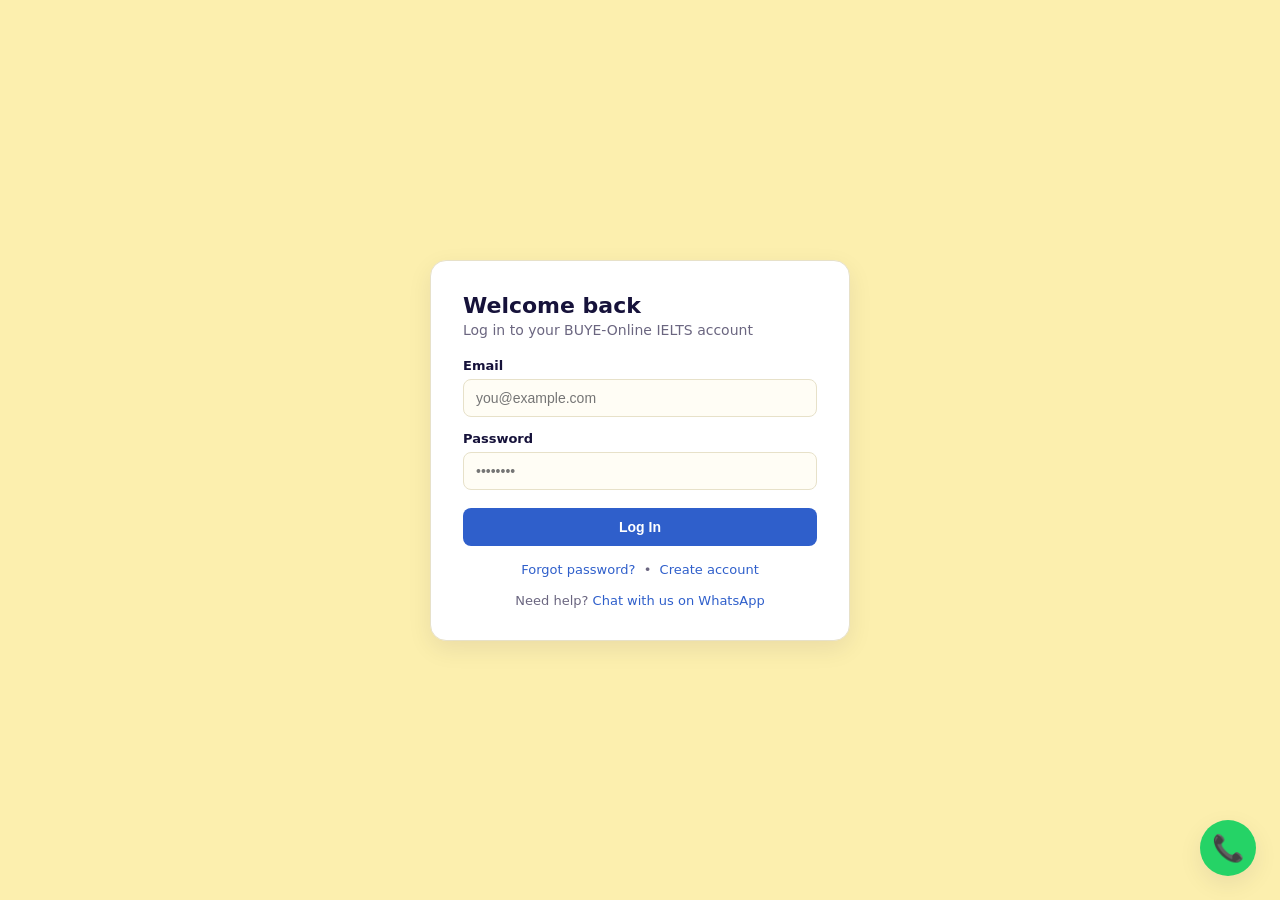
==== frontend/index.html @ cf6a556f "Initial IELTS website deployment" ====
<!DOCTYPE html>
<html lang="en">
<head>
<meta charset="UTF-8" />
<meta name="viewport" content="width=device-width, initial-scale=1.0" />
<title>Login — BUYE-Online</title>
<link rel="stylesheet" href="assets/style.css" />
</head>
<body>
  <div class="auth-wrap">
    <div class="card">
      <h1>Welcome back</h1>
      <p class="sub">Log in to your BUYE-Online IELTS account</p>

      <form id="loginForm">
        <label>Email</label>
        <input type="email" id="email" required placeholder="you@example.com" />
        <label>Password</label>
        <input type="password" id="password" required placeholder="••••••••" />
        <button class="btn" type="submit">Log In</button>
      </form>

      <div class="foot-links">
        <a href="forgot-password.html">Forgot password?</a> &nbsp;•&nbsp;
        <a href="signup.html">Create account</a>
      </div>
      <div class="foot-links">
        Need help? <a href="#" id="waLink">Chat with us on WhatsApp</a>
      </div>
    </div>
  </div>

  <script src="assets/config.js"></script>
  <script src="assets/app.js"></script>
  <script>
    document.getElementById('waLink').href = 'https://wa.me/' + WHATSAPP_NUMBER;

    // Auto-login: if a valid session token already exists, skip straight to dashboard.
    (async function autoLogin() {
      const token = getToken();
      if (!token) return;
      try {
        const data = await api('checkSession', {});
        setStoredUser(data.user);
        window.location.href = data.user.role === 'admin' ? 'admin-dashboard.html' : 'trainer-dashboard.html';
      } catch (e) { clearToken(); }
    })();

    document.getElementById('loginForm').addEventListener('submit', async function (e) {
      e.preventDefault();
      const email = document.getElementById('email').value.trim();
      const password = document.getElementById('password').value;
      try {
        const data = await api('login', { email: email, password: password });
        setToken(data.token);
        setStoredUser(data.user);
        toast('Welcome, ' + data.user.name + '!', 'success');
        setTimeout(function () {
          window.location.href = data.user.role === 'admin' ? 'admin-dashboard.html' : 'trainer-dashboard.html';
        }, 400);
      } catch (err) {
        toast(err.message, 'error');
      }
    });
  </script>
</body>
</html>
---- frontend/assets/style.css ----
:root {
  --cream: #FCEFAE;
  --navy: #16123A;
  --green: #1FAE7A;
  --blue: #2F5FCB;
  --orange: #F5941F;
  --red: #E8433A;
  --purple: #7B3FE4;
  --card-bg: #FFFFFF;
  --border: #E7E1C9;
  --shadow: 0 8px 24px rgba(22, 18, 58, 0.08);
}

* { box-sizing: border-box; }

body {
  margin: 0;
  font-family: 'Segoe UI', system-ui, -apple-system, sans-serif;
  background: var(--cream);
  color: var(--navy);
}

a { color: var(--blue); text-decoration: none; }

.topbar {
  display: flex;
  align-items: center;
  justify-content: space-between;
  padding: 14px 24px;
  background: var(--navy);
  color: #fff;
}
.topbar .brand { font-weight: 800; font-size: 20px; letter-spacing: 0.5px; }
.topbar .tagline { font-size: 12px; opacity: 0.7; letter-spacing: 1px; }

.auth-wrap {
  min-height: 100vh;
  display: flex;
  align-items: center;
  justify-content: center;
  padding: 24px;
}

.card {
  background: var(--card-bg);
  border-radius: 16px;
  box-shadow: var(--shadow);
  border: 1px solid var(--border);
  padding: 32px;
  width: 100%;
  max-width: 420px;
}

.card h1 { font-size: 22px; margin: 0 0 4px; }
.card p.sub { margin: 0 0 20px; color: #6b6680; font-size: 14px; }

label { display: block; font-size: 13px; font-weight: 600; margin: 14px 0 6px; }
input, select, textarea {
  width: 100%;
  padding: 10px 12px;
  border: 1px solid var(--border);
  border-radius: 8px;
  font-size: 14px;
  background: #FFFDF5;
}
input:focus, select:focus, textarea:focus { outline: 2px solid var(--blue); }

.btn {
  display: inline-block;
  cursor: pointer;
  border: none;
  border-radius: 8px;
  padding: 11px 18px;
  font-weight: 700;
  font-size: 14px;
  color: #fff;
  background: var(--blue);
  width: 100%;
  margin-top: 18px;
  transition: transform 0.1s ease;
}
.btn:hover { transform: translateY(-1px); }
.btn.green { background: var(--green); }
.btn.orange { background: var(--orange); }
.btn.red { background: var(--red); }
.btn.purple { background: var(--purple); }
.btn.small { width: auto; padding: 8px 14px; margin-top: 0; font-size: 13px; }
.btn.ghost { background: transparent; color: var(--navy); border: 1px solid var(--border); }

.foot-links { margin-top: 16px; font-size: 13px; text-align: center; color: #6b6680; }

.toast {
  position: fixed;
  bottom: 24px;
  left: 50%;
  transform: translateX(-50%);
  background: var(--navy);
  color: #fff;
  padding: 12px 20px;
  border-radius: 10px;
  font-size: 14px;
  box-shadow: var(--shadow);
  z-index: 999;
  max-width: 90vw;
}
.toast.error { background: var(--red); }
.toast.success { background: var(--green); }

.whatsapp-fab {
  position: fixed;
  bottom: 24px;
  right: 24px;
  background: #25D366;
  color: #fff;
  width: 56px;
  height: 56px;
  border-radius: 50%;
  display: flex;
  align-items: center;
  justify-content: center;
  font-size: 26px;
  box-shadow: var(--shadow);
  z-index: 998;
}

.dash-layout { display: flex; min-height: calc(100vh - 58px); }
.sidebar {
  width: 220px;
  background: #FFFDF5;
  border-right: 1px solid var(--border);
  padding: 18px 12px;
}
.sidebar button {
  display: block;
  width: 100%;
  text-align: left;
  background: none;
  border: none;
  padding: 10px 12px;
  border-radius: 8px;
  margin-bottom: 4px;
  font-weight: 600;
  font-size: 14px;
  color: var(--navy);
  cursor: pointer;
}
.sidebar button.active, .sidebar button:hover { background: var(--cream); }
.main { flex: 1; padding: 24px; overflow-x: auto; }

.stats-grid { display: grid; grid-template-columns: repeat(auto-fit, minmax(160px, 1fr)); gap: 14px; margin-bottom: 24px; }
.stat-card { background: #fff; border: 1px solid var(--border); border-radius: 12px; padding: 16px; box-shadow: var(--shadow); }
.stat-card .num { font-size: 26px; font-weight: 800; }
.stat-card .label { font-size: 12px; color: #6b6680; }

table { width: 100%; border-collapse: collapse; background: #fff; border-radius: 10px; overflow: hidden; }
th, td { text-align: left; padding: 10px 12px; border-bottom: 1px solid var(--border); font-size: 13px; }
th { background: var(--navy); color: #fff; }
tr:hover td { background: #FFFDF5; }

.badge { padding: 3px 10px; border-radius: 999px; font-size: 11px; font-weight: 700; color: #fff; display: inline-block; }
.badge.new { background: var(--blue); }
.badge.assigned { background: var(--orange); }
.badge.converted { background: var(--green); }
.badge.lost { background: var(--red); }
.badge.pending { background: var(--purple); }
.badge.active { background: var(--green); }
.badge.inactive { background: #999; }

.panel-head { display: flex; justify-content: space-between; align-items: center; margin-bottom: 14px; }

.modal-overlay {
  display: none;
  position: fixed; inset: 0; background: rgba(22,18,58,0.5);
  align-items: center; justify-content: center; z-index: 1000;
}
.modal-overlay.show { display: flex; }
.modal-box { background: #fff; border-radius: 14px; padding: 24px; width: 100%; max-width: 460px; max-height: 90vh; overflow-y: auto; }
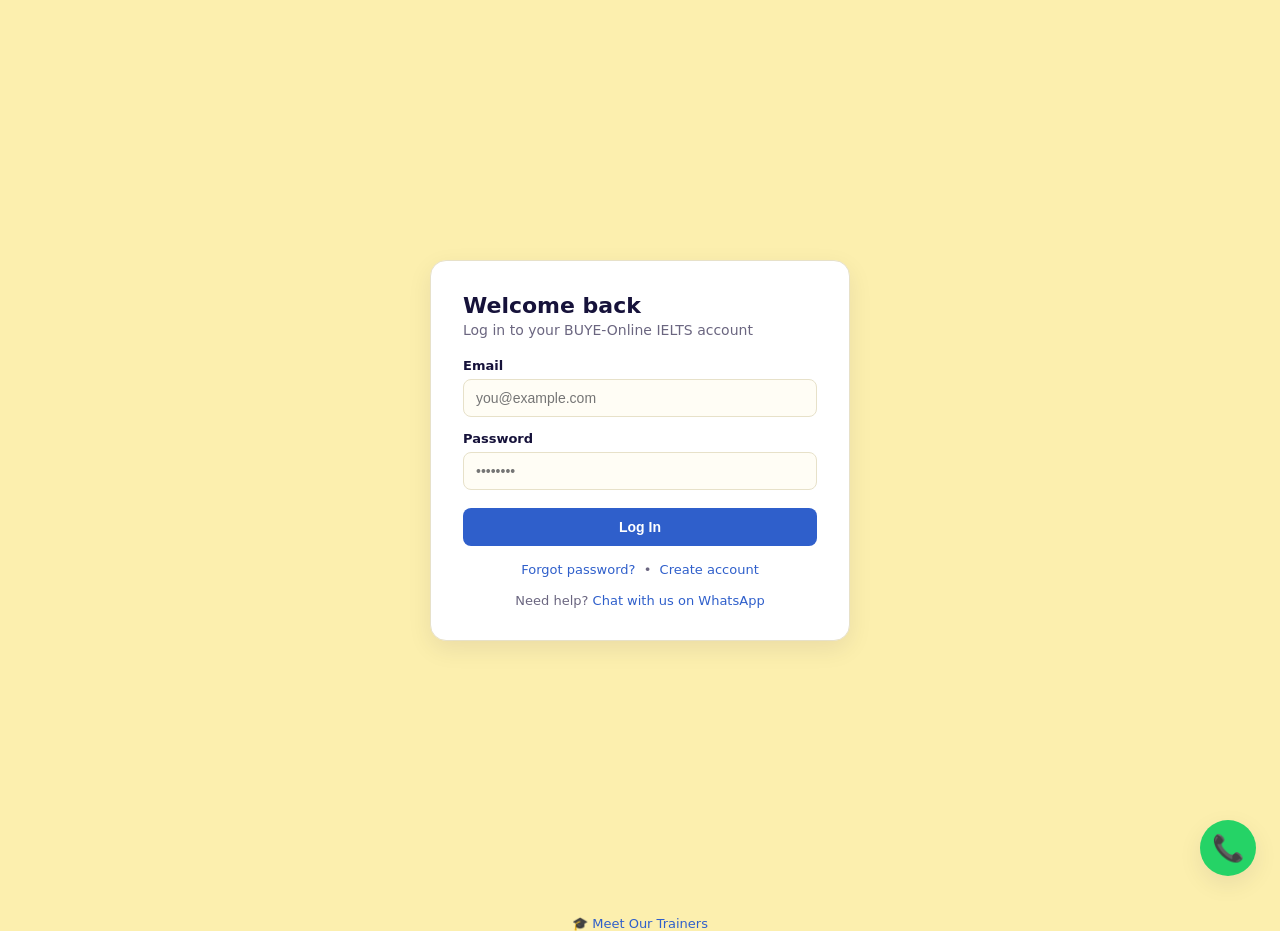
==== commit ee711124: "Add public trainer profiles and lead capture" ====
--- a/frontend/index.html
+++ b/frontend/index.html
@@ -63,5 +63,8 @@
       }
     });
   </script>
+  <div class="foot-links">
+    <a href="trainers.html">🎓 Meet Our Trainers</a>
+  </div>
 </body>
 </html>
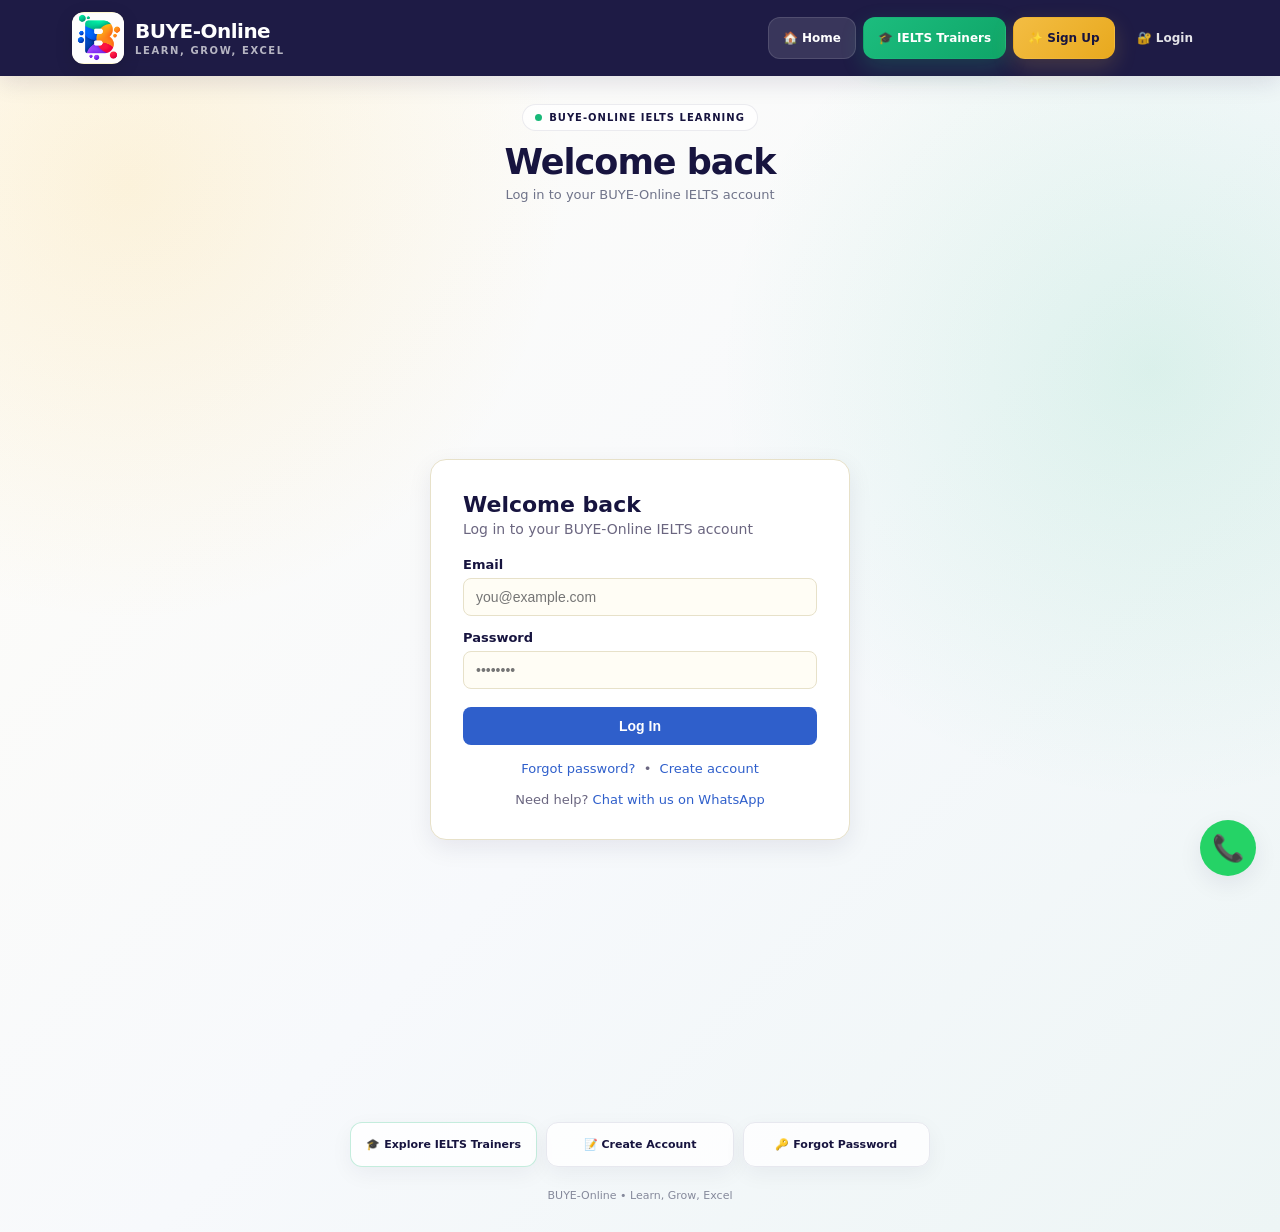
==== commit 371af68c: "Improve homepage navigation and branding" ====
--- a/frontend/index.html
+++ b/frontend/index.html
@@ -3,68 +3,758 @@
 <head>
 <meta charset="UTF-8" />
 <meta name="viewport" content="width=device-width, initial-scale=1.0" />
+
 <title>Login — BUYE-Online</title>
+<meta
+  name="description"
+  content="BUYE-Online IELTS learning platform — access your account, meet our IELTS trainers and get started."
+>
+
 <link rel="stylesheet" href="assets/style.css" />
+
+<style>
+:root {
+  --navy: #17143f;
+  --navy2: #27215b;
+  --green: #18b878;
+  --green2: #0fa568;
+  --gold: #f3bd43;
+  --text: #181a3d;
+  --muted: #70748a;
+  --white: #ffffff;
+  --soft: #f7f8fc;
+  --line: #e7e8ef;
+}
+
+* {
+  box-sizing: border-box;
+}
+
+body {
+  margin: 0;
+  min-height: 100vh;
+  background:
+    radial-gradient(circle at 10% 15%, rgba(243,189,67,.16), transparent 28%),
+    radial-gradient(circle at 90% 30%, rgba(24,184,120,.12), transparent 30%),
+    linear-gradient(135deg, #fffdf7, #f7f9fc 55%, #edf5f5);
+}
+
+/* =====================================================
+   MAIN SITE HEADER
+===================================================== */
+
+.site-header {
+  position: sticky;
+  top: 0;
+  z-index: 1000;
+  background: rgba(23,20,63,.97);
+  backdrop-filter: blur(16px);
+  -webkit-backdrop-filter: blur(16px);
+  box-shadow: 0 6px 25px rgba(23,20,63,.12);
+}
+
+.header-inner {
+  width: min(100%, 1180px);
+  min-height: 76px;
+  margin: auto;
+  padding: 10px 22px;
+  display: flex;
+  align-items: center;
+  justify-content: space-between;
+  gap: 20px;
+}
+
+.brand {
+  display: flex;
+  align-items: center;
+  gap: 11px;
+  color: #fff;
+  text-decoration: none;
+  min-width: 0;
+}
+
+.brand-logo {
+  width: 52px;
+  height: 52px;
+  flex: 0 0 52px;
+  object-fit: contain;
+  object-position: center;
+  border-radius: 12px;
+  background: #fff8cf;
+  box-shadow: 0 5px 18px rgba(0,0,0,.14);
+}
+
+.brand-copy {
+  display: flex;
+  flex-direction: column;
+}
+
+.brand-name {
+  font-size: 20px;
+  font-weight: 900;
+  letter-spacing: -.5px;
+  line-height: 1;
+}
+
+.brand-tagline {
+  margin-top: 4px;
+  color: rgba(255,255,255,.68);
+  font-size: 10px;
+  font-weight: 700;
+  letter-spacing: 1.6px;
+  text-transform: uppercase;
+}
+
+.main-nav {
+  display: flex;
+  align-items: center;
+  justify-content: flex-end;
+  gap: 7px;
+}
+
+.nav-link {
+  display: inline-flex;
+  align-items: center;
+  justify-content: center;
+  min-height: 42px;
+  padding: 9px 14px;
+  border: 1px solid transparent;
+  border-radius: 12px;
+  color: rgba(255,255,255,.88);
+  text-decoration: none;
+  font-size: 12px;
+  font-weight: 850;
+  transition: transform .2s ease, background .2s ease, border-color .2s ease;
+}
+
+.nav-link:hover {
+  transform: translateY(-1px);
+  background: rgba(255,255,255,.09);
+}
+
+.nav-link.active {
+  background: rgba(255,255,255,.12);
+  border-color: rgba(255,255,255,.12);
+  color: #fff;
+}
+
+.nav-link.trainers {
+  background: linear-gradient(135deg, #1cbd7e, #0fa568);
+  color: #fff;
+  box-shadow: 0 8px 22px rgba(24,184,120,.22);
+}
+
+.nav-link.trainers:hover {
+  background: linear-gradient(135deg, #20c987, #0fa568);
+}
+
+.nav-link.signup {
+  background: linear-gradient(135deg, #f3bd43, #e8a91e);
+  color: var(--navy);
+  box-shadow: 0 8px 22px rgba(243,189,67,.18);
+}
+
+.nav-link.signup:hover {
+  background: linear-gradient(135deg, #f6c957, #e8a91e);
+}
+
+.menu-toggle {
+  display: none;
+  width: 44px;
+  height: 44px;
+  border: 1px solid rgba(255,255,255,.18);
+  border-radius: 12px;
+  background: rgba(255,255,255,.08);
+  color: #fff;
+  font-size: 22px;
+  cursor: pointer;
+}
+
+/* =====================================================
+   WELCOME AREA
+===================================================== */
+
+.welcome-strip {
+  width: min(100%, 1180px);
+  margin: 0 auto;
+  padding: 28px 22px 0;
+  text-align: center;
+}
+
+.welcome-badge {
+  display: inline-flex;
+  align-items: center;
+  gap: 7px;
+  padding: 7px 12px;
+  border: 1px solid rgba(23,20,63,.08);
+  border-radius: 999px;
+  background: rgba(255,255,255,.78);
+  color: var(--navy);
+  font-size: 10px;
+  font-weight: 900;
+  letter-spacing: 1px;
+  text-transform: uppercase;
+}
+
+.welcome-badge span {
+  width: 7px;
+  height: 7px;
+  border-radius: 50%;
+  background: var(--green);
+}
+
+.welcome-strip h1 {
+  margin: 12px 0 5px;
+  color: var(--navy);
+  font-size: clamp(25px, 4vw, 35px);
+  line-height: 1.1;
+  letter-spacing: -1px;
+}
+
+.welcome-strip p {
+  margin: 0;
+  color: var(--muted);
+  font-size: 13px;
+}
+
+/* Keep the existing auth component centered and compatible. */
+.auth-wrap {
+  padding-top: 20px !important;
+}
+
+/* =====================================================
+   QUICK LINKS
+===================================================== */
+
+.quick-links {
+  width: min(100%, 620px);
+  margin: 20px auto 0;
+  padding: 0 20px;
+  display: grid;
+  grid-template-columns: repeat(3, 1fr);
+  gap: 9px;
+}
+
+.quick-link {
+  min-height: 45px;
+  display: flex;
+  align-items: center;
+  justify-content: center;
+  gap: 6px;
+  padding: 9px 10px;
+  border: 1px solid var(--line);
+  border-radius: 12px;
+  background: rgba(255,255,255,.82);
+  color: var(--navy);
+  text-decoration: none;
+  font-size: 11px;
+  font-weight: 850;
+  box-shadow: 0 7px 22px rgba(23,20,63,.05);
+  transition: transform .2s ease, box-shadow .2s ease;
+}
+
+.quick-link:hover {
+  transform: translateY(-2px);
+  box-shadow: 0 10px 28px rgba(23,20,63,.09);
+}
+
+.quick-link.primary {
+  border-color: rgba(24,184,120,.25);
+}
+
+/* =====================================================
+   FOOTER
+===================================================== */
+
+.site-footer {
+  padding: 22px 20px 30px;
+  text-align: center;
+  color: #85899b;
+  font-size: 11px;
+}
+
+/* =====================================================
+   MOBILE NAVIGATION
+===================================================== */
+
+@media (max-width: 760px) {
+
+  .header-inner {
+    min-height: 68px;
+    padding: 9px 15px;
+  }
+
+  .brand-logo {
+    width: 46px;
+    height: 46px;
+    flex-basis: 46px;
+  }
+
+  .brand-name {
+    font-size: 18px;
+  }
+
+  .brand-tagline {
+    font-size: 8px;
+    letter-spacing: 1.2px;
+  }
+
+  .menu-toggle {
+    display: inline-flex;
+    align-items: center;
+    justify-content: center;
+  }
+
+  .main-nav {
+    position: absolute;
+    top: calc(100% + 8px);
+    left: 12px;
+    right: 12px;
+    display: none;
+    flex-direction: column;
+    align-items: stretch;
+    padding: 10px;
+    border: 1px solid rgba(255,255,255,.1);
+    border-radius: 17px;
+    background: rgba(23,20,63,.98);
+    box-shadow: 0 18px 45px rgba(23,20,63,.24);
+  }
+
+  .main-nav.open {
+    display: flex;
+  }
+
+  .nav-link {
+    width: 100%;
+    justify-content: flex-start;
+    padding: 12px 14px;
+  }
+
+  .welcome-strip {
+    padding-top: 24px;
+  }
+
+  .quick-links {
+    grid-template-columns: 1fr;
+    max-width: 430px;
+  }
+}
+
+@media (max-width: 420px) {
+
+  .brand-copy {
+    display: none;
+  }
+
+  .header-inner {
+    justify-content: space-between;
+  }
+
+}
+</style>
 </head>
+
 <body>
-  <div class="auth-wrap">
-    <div class="card">
-      <h1>Welcome back</h1>
-      <p class="sub">Log in to your BUYE-Online IELTS account</p>
-
-      <form id="loginForm">
-        <label>Email</label>
-        <input type="email" id="email" required placeholder="you@example.com" />
-        <label>Password</label>
-        <input type="password" id="password" required placeholder="••••••••" />
-        <button class="btn" type="submit">Log In</button>
-      </form>
-
-      <div class="foot-links">
-        <a href="forgot-password.html">Forgot password?</a> &nbsp;•&nbsp;
-        <a href="signup.html">Create account</a>
-      </div>
-      <div class="foot-links">
-        Need help? <a href="#" id="waLink">Chat with us on WhatsApp</a>
-      </div>
+
+<!-- ===================================================
+     HEADER / QUICK NAVIGATION
+=================================================== -->
+
+<header class="site-header">
+
+  <div class="header-inner">
+
+    <a href="index.html" class="brand" aria-label="BUYE-Online Home">
+
+      <img
+        src="assets/buye-logo.png"
+        class="brand-logo"
+        alt="BUYE-Online logo"
+      />
+
+      <span class="brand-copy">
+        <span class="brand-name">BUYE-Online</span>
+        <span class="brand-tagline">Learn, Grow, Excel</span>
+      </span>
+
+    </a>
+
+    <button
+      type="button"
+      id="menuToggle"
+      class="menu-toggle"
+      aria-label="Open navigation menu"
+      aria-expanded="false"
+    >
+      ☰
+    </button>
+
+    <nav id="mainNav" class="main-nav" aria-label="Main navigation">
+
+      <a
+        href="index.html"
+        class="nav-link active"
+      >
+        🏠 Home
+      </a>
+
+      <a
+        href="trainers.html"
+        class="nav-link trainers"
+      >
+        🎓 IELTS Trainers
+      </a>
+
+      <a
+        href="signup.html"
+        class="nav-link signup"
+      >
+        ✨ Sign Up
+      </a>
+
+      <a
+        href="#login"
+        class="nav-link"
+        id="loginNavLink"
+      >
+        🔐 Login
+      </a>
+
+    </nav>
+
+  </div>
+
+</header>
+
+
+<!-- ===================================================
+     WELCOME
+=================================================== -->
+
+<section class="welcome-strip">
+
+  <div class="welcome-badge">
+    <span></span>
+    BUYE-Online IELTS Learning
+  </div>
+
+  <h1>Welcome back</h1>
+
+  <p>
+    Log in to your BUYE-Online IELTS account
+  </p>
+
+</section>
+
+
+<!-- ===================================================
+     LOGIN
+=================================================== -->
+
+<div class="auth-wrap" id="login">
+
+  <div class="card">
+
+    <h1>Welcome back</h1>
+
+    <p class="sub">
+      Log in to your BUYE-Online IELTS account
+    </p>
+
+    <form id="loginForm">
+
+      <label>Email</label>
+
+      <input
+        type="email"
+        id="email"
+        required
+        autocomplete="email"
+        placeholder="you@example.com"
+      />
+
+      <label>Password</label>
+
+      <input
+        type="password"
+        id="password"
+        required
+        autocomplete="current-password"
+        placeholder="••••••••"
+      />
+
+      <button
+        class="btn"
+        type="submit"
+      >
+        Log In
+      </button>
+
+    </form>
+
+    <div class="foot-links">
+
+      <a href="forgot-password.html">
+        Forgot password?
+      </a>
+
+      &nbsp;•&nbsp;
+
+      <a href="signup.html">
+        Create account
+      </a>
+
     </div>
+
+    <div class="foot-links">
+
+      Need help?
+
+      <a
+        href="#"
+        id="waLink"
+      >
+        Chat with us on WhatsApp
+      </a>
+
+    </div>
+
   </div>
 
-  <script src="assets/config.js"></script>
-  <script src="assets/app.js"></script>
-  <script>
-    document.getElementById('waLink').href = 'https://wa.me/' + WHATSAPP_NUMBER;
-
-    // Auto-login: if a valid session token already exists, skip straight to dashboard.
-    (async function autoLogin() {
-      const token = getToken();
-      if (!token) return;
+</div>
+
+
+<!-- ===================================================
+     QUICK ACCESS
+=================================================== -->
+
+<div class="quick-links">
+
+  <a
+    href="trainers.html"
+    class="quick-link primary"
+  >
+    🎓 Explore IELTS Trainers
+  </a>
+
+  <a
+    href="signup.html"
+    class="quick-link"
+  >
+    📝 Create Account
+  </a>
+
+  <a
+    href="forgot-password.html"
+    class="quick-link"
+  >
+    🔑 Forgot Password
+  </a>
+
+</div>
+
+
+<footer class="site-footer">
+  BUYE-Online • Learn, Grow, Excel
+</footer>
+
+
+<script src="assets/config.js"></script>
+<script src="assets/app.js"></script>
+
+<script>
+/* =====================================================
+   WHATSAPP
+===================================================== */
+
+document.getElementById('waLink').href =
+  'https://wa.me/' + WHATSAPP_NUMBER;
+
+
+/* =====================================================
+   MOBILE MENU
+===================================================== */
+
+const menuToggle =
+  document.getElementById('menuToggle');
+
+const mainNav =
+  document.getElementById('mainNav');
+
+menuToggle.addEventListener(
+  'click',
+  function () {
+
+    const isOpen =
+      mainNav.classList.toggle('open');
+
+    menuToggle.setAttribute(
+      'aria-expanded',
+      String(isOpen)
+    );
+
+    menuToggle.textContent =
+      isOpen ? '×' : '☰';
+
+  }
+);
+
+
+/* Close mobile menu after navigation. */
+mainNav
+  .querySelectorAll('a')
+  .forEach(function(link) {
+
+    link.addEventListener(
+      'click',
+      function() {
+
+        mainNav.classList.remove('open');
+
+        menuToggle.setAttribute(
+          'aria-expanded',
+          'false'
+        );
+
+        menuToggle.textContent = '☰';
+
+      }
+    );
+
+  });
+
+
+/* =====================================================
+   LOGIN NAVIGATION
+===================================================== */
+
+document
+  .getElementById('loginNavLink')
+  .addEventListener(
+    'click',
+    function(event) {
+
+      event.preventDefault();
+
+      document
+        .getElementById('login')
+        .scrollIntoView({
+          behavior: 'smooth',
+          block: 'center'
+        });
+
+      setTimeout(function() {
+
+        document
+          .getElementById('email')
+          .focus();
+
+      }, 450);
+
+    }
+  );
+
+
+/* =====================================================
+   AUTO-LOGIN
+===================================================== */
+
+(async function autoLogin() {
+
+  const token = getToken();
+
+  if (!token) return;
+
+  try {
+
+    const data =
+      await api('checkSession', {});
+
+    setStoredUser(data.user);
+
+    window.location.href =
+      data.user.role === 'admin'
+        ? 'admin-dashboard.html'
+        : 'trainer-dashboard.html';
+
+  } catch (e) {
+
+    clearToken();
+
+  }
+
+})();
+
+
+/* =====================================================
+   LOGIN
+===================================================== */
+
+document
+  .getElementById('loginForm')
+  .addEventListener(
+    'submit',
+    async function(e) {
+
+      e.preventDefault();
+
+      const email =
+        document
+          .getElementById('email')
+          .value
+          .trim();
+
+      const password =
+        document
+          .getElementById('password')
+          .value;
+
       try {
-        const data = await api('checkSession', {});
+
+        const data =
+          await api(
+            'login',
+            {
+              email: email,
+              password: password
+            }
+          );
+
+        setToken(data.token);
+
         setStoredUser(data.user);
-        window.location.href = data.user.role === 'admin' ? 'admin-dashboard.html' : 'trainer-dashboard.html';
-      } catch (e) { clearToken(); }
-    })();
-
-    document.getElementById('loginForm').addEventListener('submit', async function (e) {
-      e.preventDefault();
-      const email = document.getElementById('email').value.trim();
-      const password = document.getElementById('password').value;
-      try {
-        const data = await api('login', { email: email, password: password });
-        setToken(data.token);
-        setStoredUser(data.user);
-        toast('Welcome, ' + data.user.name + '!', 'success');
-        setTimeout(function () {
-          window.location.href = data.user.role === 'admin' ? 'admin-dashboard.html' : 'trainer-dashboard.html';
-        }, 400);
+
+        toast(
+          'Welcome, ' +
+          data.user.name +
+          '!',
+          'success'
+        );
+
+        setTimeout(
+          function() {
+
+            window.location.href =
+              data.user.role === 'admin'
+                ? 'admin-dashboard.html'
+                : 'trainer-dashboard.html';
+
+          },
+          400
+        );
+
       } catch (err) {
-        toast(err.message, 'error');
+
+        toast(
+          err.message,
+          'error'
+        );
+
       }
-    });
-  </script>
-  <div class="foot-links">
-    <a href="trainers.html">🎓 Meet Our Trainers</a>
-  </div>
+
+    }
+  );
+</script>
+
 </body>
 </html>
